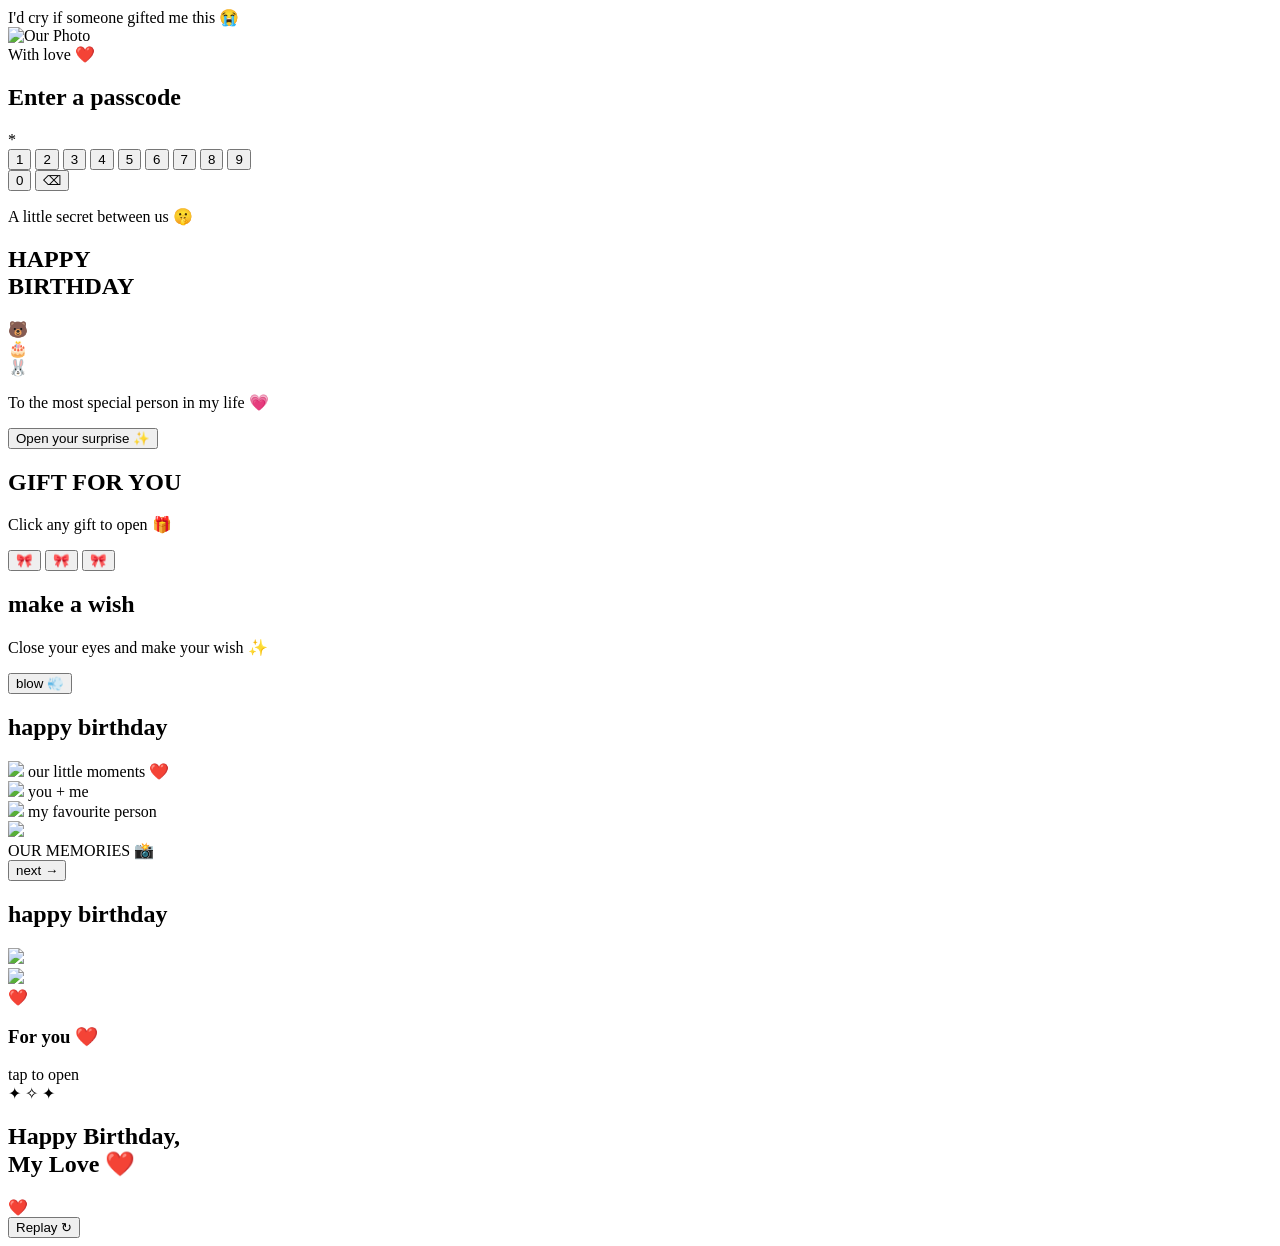
==== index.html @ 3d142dec "Add birthday-themed HTML structure This commit adds a complete HTML structure for a birthday-themed " ====
<!DOCTYPE html>
<html lang="en">
<head>
  <meta charset="UTF-8">
  <meta name="viewport" content="width=device-width, initial-scale=1.0">

  <title>For You ❤️</title>

  <link rel="preconnect" href="https://fonts.googleapis.com">
  <link rel="preconnect" href="https://fonts.gstatic.com" crossorigin>

  <link href="https://fonts.googleapis.com/css2?family=Baloo+2:wght@500;600;700&family=Poppins:wght@400;500;600;700&display=swap" rel="stylesheet">

  <link rel="stylesheet" href="style.css">
</head>

<body>

<!-- Floating particles -->
<div id="particles"></div>


<!-- =====================================================
     PAGE 1 — PASSWORD
===================================================== -->

<section class="page active" id="page-password">

  <div class="top-title">
    I'd cry if someone gifted me this 😭
  </div>

  <div class="password-container">

    <div class="polaroid opening-photo">
      <img src="assets/photo1.jpg" alt="Our Photo">

      <div class="polaroid-text">
        With love ❤️
      </div>
    </div>


    <div class="password-box">

      <h2>Enter a passcode</h2>

      <div class="pin-container">

        <div class="pin" id="pin1">*</div>
        <div class="pin" id="pin2"></div>
        <div class="pin" id="pin3"></div>
        <div class="pin" id="pin4"></div>

      </div>


      <div class="keypad">

        <button onclick="pressKey('1')">1</button>
        <button onclick="pressKey('2')">2</button>
        <button onclick="pressKey('3')">3</button>

        <button onclick="pressKey('4')">4</button>
        <button onclick="pressKey('5')">5</button>
        <button onclick="pressKey('6')">6</button>

        <button onclick="pressKey('7')">7</button>
        <button onclick="pressKey('8')">8</button>
        <button onclick="pressKey('9')">9</button>

        <div></div>

        <button onclick="pressKey('0')">0</button>

        <button onclick="deleteKey()">⌫</button>

      </div>

      <p class="hint">
        A little secret between us 🤫
      </p>

      <p id="wrong-pin"></p>

    </div>

  </div>

</section>



<!-- =====================================================
     PAGE 2 — HAPPY BIRTHDAY
===================================================== -->

<section class="page teal-page" id="page-birthday">

  <div class="birthday-container">

    <h1 class="birthday-heading">
      <span>HAPPY</span>
      <br>
      <b>BIRTHDAY</b>
    </h1>


    <div class="birthday-characters">

      <div class="character">🐻</div>

      <div class="birthday-cake">
        🎂
      </div>

      <div class="character">
        🐰
      </div>

    </div>


    <p>
      To the most special person in my life 💗
    </p>


    <button class="main-button" onclick="goTo('page-gifts')">
      Open your surprise ✨
    </button>

  </div>

</section>



<!-- =====================================================
     PAGE 3 — GIFTS
===================================================== -->

<section class="page teal-page" id="page-gifts">

  <div class="gift-container">

    <h1 class="cream-title">
      GIFT FOR YOU
    </h1>

    <p>
      Click any gift to open 🎁
    </p>


    <div class="gift-row">


      <!-- Gift 1 -->

      <button class="gift" onclick="openGift(1)">

        <div class="gift-body"></div>

        <div class="gift-lid"></div>

        <div class="gift-ribbon-v"></div>

        <div class="gift-ribbon-h"></div>

        <div class="bow">
          🎀
        </div>

      </button>


      <!-- Gift 2 -->

      <button class="gift" onclick="openGift(2)">

        <div class="gift-body"></div>

        <div class="gift-lid"></div>

        <div class="gift-ribbon-v"></div>

        <div class="gift-ribbon-h"></div>

        <div class="bow">
          🎀
        </div>

      </button>


      <!-- Gift 3 -->

      <button class="gift" onclick="openGift(3)">

        <div class="gift-body"></div>

        <div class="gift-lid"></div>

        <div class="gift-ribbon-v"></div>

        <div class="gift-ribbon-h"></div>

        <div class="bow">
          🎀
        </div>

      </button>

    </div>


    <div id="gift-message"></div>

  </div>

</section>



<!-- =====================================================
     PAGE 4 — CAKE
===================================================== -->

<section class="page teal-page" id="page-cake">

  <div class="cake-container">

    <h1 class="cream-title">
      make a wish
    </h1>

    <p>
      Close your eyes and make your wish ✨
    </p>


    <div class="cake">


      <div class="candles">

        <span class="candle">
          <i></i>
        </span>

        <span class="candle">
          <i></i>
        </span>

        <span class="candle">
          <i></i>
        </span>

        <span class="candle">
          <i></i>
        </span>

        <span class="candle">
          <i></i>
        </span>

        <span class="candle">
          <i></i>
        </span>

        <span class="candle">
          <i></i>
        </span>

      </div>


      <div class="cake-top"></div>

      <div class="icing"></div>

      <div class="cake-bottom"></div>

      <div class="icing icing-bottom"></div>

    </div>


    <button
      class="main-button"
      id="blow-button"
      onclick="blowCandles()">

      blow 💨

    </button>

  </div>

</section>



<!-- =====================================================
     PAGE 5 — MEMORIES
===================================================== -->

<section class="page teal-page" id="page-memories">

  <div class="memories-container">

    <h1 class="cream-title small">
      happy birthday
    </h1>


    <div class="memories-layout">


      <div class="photo-stack">


        <div class="polaroid photo-one">

          <img src="assets/photo2.jpg">

          <span>
            our little moments ❤️
          </span>

        </div>


        <div class="polaroid photo-two">

          <img src="assets/photo3.jpg">

          <span>
            you + me
          </span>

        </div>


        <div class="polaroid photo-three">

          <img src="assets/photo4.jpg">

          <span>
            my favourite person
          </span>

        </div>

      </div>


      <div class="retro-photo">

        <img src="assets/photo5.jpg">

        <div>
          OUR MEMORIES 📸
        </div>

      </div>

    </div>


    <button
      class="next-button"
      onclick="goTo('page-letter')">

      next →

    </button>

  </div>

</section>



<!-- =====================================================
     PAGE 6 — LETTER
===================================================== -->

<section class="page teal-page" id="page-letter">

  <div class="letter-container">

    <h1 class="cream-title small">
      happy birthday
    </h1>


    <div class="letter-layout">


      <div class="letter-photos">

        <div class="polaroid letter-photo-one">

          <img src="assets/photo6.jpg">

        </div>


        <div class="polaroid letter-photo-two">

          <img src="assets/photo7.jpg">

        </div>

      </div>



      <!-- Envelope -->

      <div
        class="envelope"
        onclick="openLetter()">


        <div class="envelope-flap"></div>


        <div class="heart-seal">
          ❤️
        </div>


        <div class="letter-paper">

          <h3>
            For you ❤️
          </h3>

          <p id="letter-text"></p>

        </div>


        <span class="envelope-hint">
          tap to open
        </span>

      </div>

    </div>

  </div>

</section>



<!-- =====================================================
     PAGE 7 — FINAL
===================================================== -->

<section class="page final-page" id="page-final">

  <div class="final-container">

    <div class="sparkles">
      ✦ ✧ ✦
    </div>


    <h1>
      Happy Birthday,
      <br>
      My Love ❤️
    </h1>


    <p id="final-message"></p>


    <div class="big-heart">
      ❤️
    </div>


    <button
      class="main-button"
      onclick="restart()">

      Replay ↻

    </button>

  </div>

</section>



<!-- =====================================================
     MUSIC
===================================================== -->

<audio id="music" loop>

  <source
    src="assets/music.mp3"
    type="audio/mpeg">

</audio>



<script src="script.js"></script>

</body>
</html>
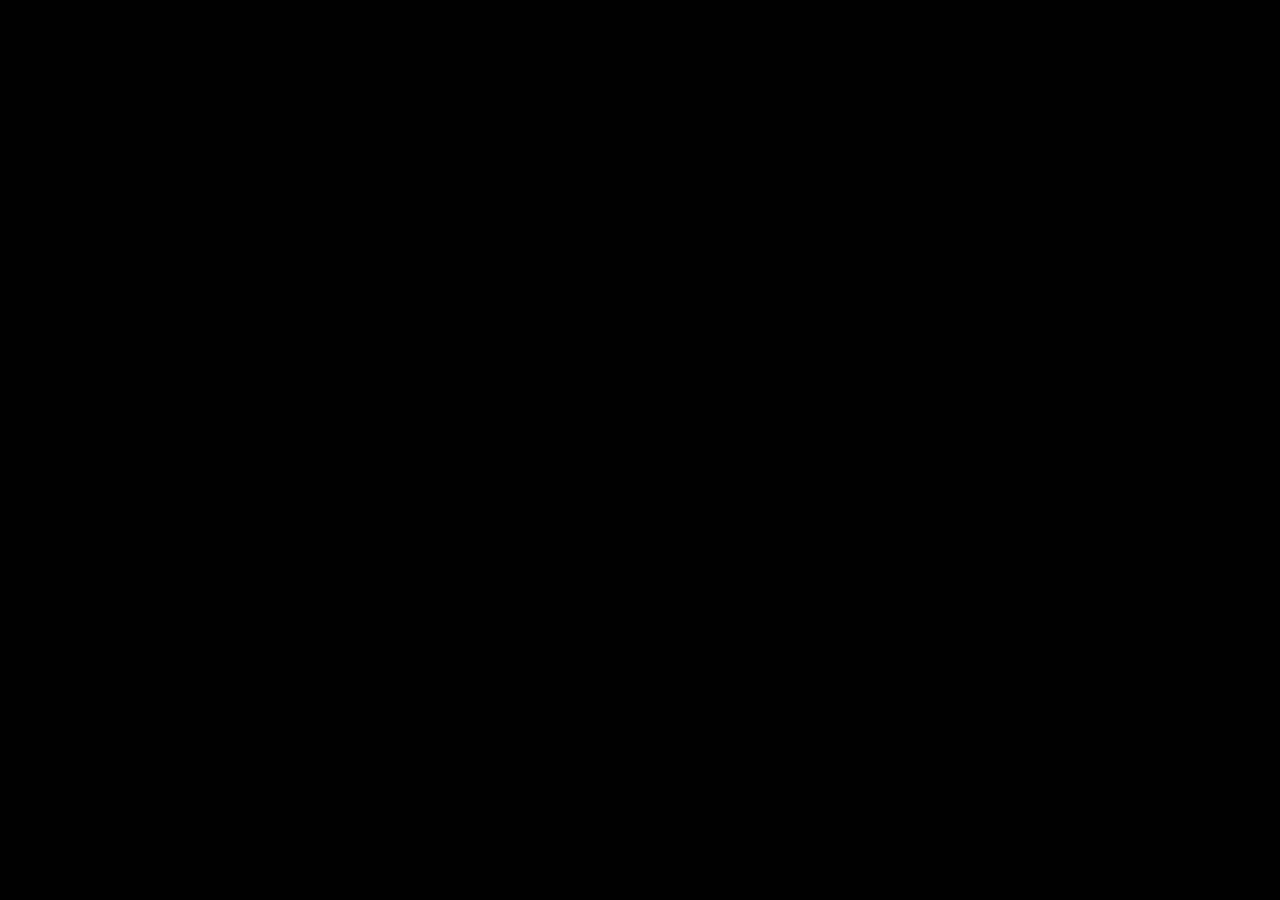
==== commit 5355d04a: "Revise index.html for birthday surprise theme Updated the HTML structure and content for the birthda" ====
--- a/index.html
+++ b/index.html
@@ -1,518 +1,53 @@
 <!DOCTYPE html>
 <html lang="en">
 <head>
-  <meta charset="UTF-8">
-  <meta name="viewport" content="width=device-width, initial-scale=1.0">
-
-  <title>For You ❤️</title>
-
-  <link rel="preconnect" href="https://fonts.googleapis.com">
-  <link rel="preconnect" href="https://fonts.gstatic.com" crossorigin>
-
-  <link href="https://fonts.googleapis.com/css2?family=Baloo+2:wght@500;600;700&family=Poppins:wght@400;500;600;700&display=swap" rel="stylesheet">
-
-  <link rel="stylesheet" href="style.css">
+    <meta charset="UTF-8">
+    <meta name="viewport" content="width=device-width, initial-scale=1.0">
+    <title>A Birthday Surprise ❤️</title>
+    <link rel="stylesheet" href="style.css">
 </head>
 
-<body>
+<body class="index-page">
 
-<!-- Floating particles -->
-<div id="particles"></div>
+<div class="page">
 
-
-<!-- =====================================================
-     PAGE 1 — PASSWORD
-===================================================== -->
-
-<section class="page active" id="page-password">
-
-  <div class="top-title">
-    I'd cry if someone gifted me this 😭
-  </div>
-
-  <div class="password-container">
-
-    <div class="polaroid opening-photo">
-      <img src="assets/photo1.jpg" alt="Our Photo">
-
-      <div class="polaroid-text">
-        With love ❤️
-      </div>
+    <div class="photo-frame">
+        <img src="images/photo1.jpg" alt="Our Photo"
+             onerror="this.style.display='none';">
+        <div class="photo-placeholder">
+            Our Photo ❤️
+        </div>
+        <div class="with-love">With love ❤️</div>
     </div>
 
+    <h1>Enter a passcode</h1>
 
-    <div class="password-box">
+    <div class="password-boxes">
+        <span id="box1"></span>
+        <span id="box2"></span>
+        <span id="box3"></span>
+        <span id="box4"></span>
+    </div>
 
-      <h2>Enter a passcode</h2>
+    <div class="keypad">
 
-      <div class="pin-container">
+        <button onclick="enterNumber('1')">1</button>
+        <button onclick="enterNumber('2')">2</button>
+        <button onclick="enterNumber('3')">3</button>
 
-        <div class="pin" id="pin1">*</div>
-        <div class="pin" id="pin2"></div>
-        <div class="pin" id="pin3"></div>
-        <div class="pin" id="pin4"></div>
+        <button onclick="enterNumber('4')">4</button>
+        <button onclick="enterNumber('5')">5</button>
+        <button onclick="enterNumber('6')">6</button>
 
-      </div>
+        <button onclick="enterNumber('7')">7</button>
+        <button onclick="enterNumber('8')">8</button>
+        <button onclick="enterNumber('9')">9</button>
 
-
-      <div class="keypad">
-
-        <button onclick="pressKey('1')">1</button>
-        <button onclick="pressKey('2')">2</button>
-        <button onclick="pressKey('3')">3</button>
-
-        <button onclick="pressKey('4')">4</button>
-        <button onclick="pressKey('5')">5</button>
-        <button onclick="pressKey('6')">6</button>
-
-        <button onclick="pressKey('7')">7</button>
-        <button onclick="pressKey('8')">8</button>
-        <button onclick="pressKey('9')">9</button>
-
-        <div></div>
-
-        <button onclick="pressKey('0')">0</button>
-
-        <button onclick="deleteKey()">⌫</button>
-
-      </div>
-
-      <p class="hint">
-        A little secret between us 🤫
-      </p>
-
-      <p id="wrong-pin"></p>
+        <button class="zero" onclick="enterNumber('0')">0</button>
 
     </div>
 
-  </div>
-
-</section>
-
-
-
-<!-- =====================================================
-     PAGE 2 — HAPPY BIRTHDAY
-===================================================== -->
-
-<section class="page teal-page" id="page-birthday">
-
-  <div class="birthday-container">
-
-    <h1 class="birthday-heading">
-      <span>HAPPY</span>
-      <br>
-      <b>BIRTHDAY</b>
-    </h1>
-
-
-    <div class="birthday-characters">
-
-      <div class="character">🐻</div>
-
-      <div class="birthday-cake">
-        🎂
-      </div>
-
-      <div class="character">
-        🐰
-      </div>
-
-    </div>
-
-
-    <p>
-      To the most special person in my life 💗
-    </p>
-
-
-    <button class="main-button" onclick="goTo('page-gifts')">
-      Open your surprise ✨
-    </button>
-
-  </div>
-
-</section>
-
-
-
-<!-- =====================================================
-     PAGE 3 — GIFTS
-===================================================== -->
-
-<section class="page teal-page" id="page-gifts">
-
-  <div class="gift-container">
-
-    <h1 class="cream-title">
-      GIFT FOR YOU
-    </h1>
-
-    <p>
-      Click any gift to open 🎁
-    </p>
-
-
-    <div class="gift-row">
-
-
-      <!-- Gift 1 -->
-
-      <button class="gift" onclick="openGift(1)">
-
-        <div class="gift-body"></div>
-
-        <div class="gift-lid"></div>
-
-        <div class="gift-ribbon-v"></div>
-
-        <div class="gift-ribbon-h"></div>
-
-        <div class="bow">
-          🎀
-        </div>
-
-      </button>
-
-
-      <!-- Gift 2 -->
-
-      <button class="gift" onclick="openGift(2)">
-
-        <div class="gift-body"></div>
-
-        <div class="gift-lid"></div>
-
-        <div class="gift-ribbon-v"></div>
-
-        <div class="gift-ribbon-h"></div>
-
-        <div class="bow">
-          🎀
-        </div>
-
-      </button>
-
-
-      <!-- Gift 3 -->
-
-      <button class="gift" onclick="openGift(3)">
-
-        <div class="gift-body"></div>
-
-        <div class="gift-lid"></div>
-
-        <div class="gift-ribbon-v"></div>
-
-        <div class="gift-ribbon-h"></div>
-
-        <div class="bow">
-          🎀
-        </div>
-
-      </button>
-
-    </div>
-
-
-    <div id="gift-message"></div>
-
-  </div>
-
-</section>
-
-
-
-<!-- =====================================================
-     PAGE 4 — CAKE
-===================================================== -->
-
-<section class="page teal-page" id="page-cake">
-
-  <div class="cake-container">
-
-    <h1 class="cream-title">
-      make a wish
-    </h1>
-
-    <p>
-      Close your eyes and make your wish ✨
-    </p>
-
-
-    <div class="cake">
-
-
-      <div class="candles">
-
-        <span class="candle">
-          <i></i>
-        </span>
-
-        <span class="candle">
-          <i></i>
-        </span>
-
-        <span class="candle">
-          <i></i>
-        </span>
-
-        <span class="candle">
-          <i></i>
-        </span>
-
-        <span class="candle">
-          <i></i>
-        </span>
-
-        <span class="candle">
-          <i></i>
-        </span>
-
-        <span class="candle">
-          <i></i>
-        </span>
-
-      </div>
-
-
-      <div class="cake-top"></div>
-
-      <div class="icing"></div>
-
-      <div class="cake-bottom"></div>
-
-      <div class="icing icing-bottom"></div>
-
-    </div>
-
-
-    <button
-      class="main-button"
-      id="blow-button"
-      onclick="blowCandles()">
-
-      blow 💨
-
-    </button>
-
-  </div>
-
-</section>
-
-
-
-<!-- =====================================================
-     PAGE 5 — MEMORIES
-===================================================== -->
-
-<section class="page teal-page" id="page-memories">
-
-  <div class="memories-container">
-
-    <h1 class="cream-title small">
-      happy birthday
-    </h1>
-
-
-    <div class="memories-layout">
-
-
-      <div class="photo-stack">
-
-
-        <div class="polaroid photo-one">
-
-          <img src="assets/photo2.jpg">
-
-          <span>
-            our little moments ❤️
-          </span>
-
-        </div>
-
-
-        <div class="polaroid photo-two">
-
-          <img src="assets/photo3.jpg">
-
-          <span>
-            you + me
-          </span>
-
-        </div>
-
-
-        <div class="polaroid photo-three">
-
-          <img src="assets/photo4.jpg">
-
-          <span>
-            my favourite person
-          </span>
-
-        </div>
-
-      </div>
-
-
-      <div class="retro-photo">
-
-        <img src="assets/photo5.jpg">
-
-        <div>
-          OUR MEMORIES 📸
-        </div>
-
-      </div>
-
-    </div>
-
-
-    <button
-      class="next-button"
-      onclick="goTo('page-letter')">
-
-      next →
-
-    </button>
-
-  </div>
-
-</section>
-
-
-
-<!-- =====================================================
-     PAGE 6 — LETTER
-===================================================== -->
-
-<section class="page teal-page" id="page-letter">
-
-  <div class="letter-container">
-
-    <h1 class="cream-title small">
-      happy birthday
-    </h1>
-
-
-    <div class="letter-layout">
-
-
-      <div class="letter-photos">
-
-        <div class="polaroid letter-photo-one">
-
-          <img src="assets/photo6.jpg">
-
-        </div>
-
-
-        <div class="polaroid letter-photo-two">
-
-          <img src="assets/photo7.jpg">
-
-        </div>
-
-      </div>
-
-
-
-      <!-- Envelope -->
-
-      <div
-        class="envelope"
-        onclick="openLetter()">
-
-
-        <div class="envelope-flap"></div>
-
-
-        <div class="heart-seal">
-          ❤️
-        </div>
-
-
-        <div class="letter-paper">
-
-          <h3>
-            For you ❤️
-          </h3>
-
-          <p id="letter-text"></p>
-
-        </div>
-
-
-        <span class="envelope-hint">
-          tap to open
-        </span>
-
-      </div>
-
-    </div>
-
-  </div>
-
-</section>
-
-
-
-<!-- =====================================================
-     PAGE 7 — FINAL
-===================================================== -->
-
-<section class="page final-page" id="page-final">
-
-  <div class="final-container">
-
-    <div class="sparkles">
-      ✦ ✧ ✦
-    </div>
-
-
-    <h1>
-      Happy Birthday,
-      <br>
-      My Love ❤️
-    </h1>
-
-
-    <p id="final-message"></p>
-
-
-    <div class="big-heart">
-      ❤️
-    </div>
-
-
-    <button
-      class="main-button"
-      onclick="restart()">
-
-      Replay ↻
-
-    </button>
-
-  </div>
-
-</section>
-
-
-
-<!-- =====================================================
-     MUSIC
-===================================================== -->
-
-<audio id="music" loop>
-
-  <source
-    src="assets/music.mp3"
-    type="audio/mpeg">
-
-</audio>
-
-
+</div>
 
 <script src="script.js"></script>
 
--- a/style.css
+++ b/style.css
@@ -0,0 +1,1587 @@
+* {
+  box-sizing: border-box;
+  margin: 0;
+  padding: 0;
+}
+
+
+:root {
+
+  --teal: #0fc4b1;
+  --teal-dark: #079f91;
+
+  --pink: #ff6fa9;
+  --pink-dark: #ec4d8d;
+
+  --cream: #fff4a5;
+
+  --white: #ffffff;
+
+}
+
+
+html,
+body {
+
+  width: 100%;
+  height: 100%;
+
+  overflow: hidden;
+
+  font-family: "Poppins", sans-serif;
+
+  background: #000;
+
+}
+
+
+button {
+
+  border: none;
+
+  font-family: inherit;
+
+  cursor: pointer;
+
+}
+
+
+/* =====================================================
+   GENERAL PAGE
+===================================================== */
+
+
+.page {
+
+  position: fixed;
+
+  inset: 0;
+
+  width: 100%;
+  height: 100%;
+
+  display: none;
+
+  overflow-y: auto;
+
+  animation: pageIn .6s ease;
+
+}
+
+
+.page.active {
+
+  display: flex;
+
+}
+
+
+@keyframes pageIn {
+
+  from {
+
+    opacity: 0;
+
+    transform: scale(.97);
+
+  }
+
+  to {
+
+    opacity: 1;
+
+    transform: scale(1);
+
+  }
+
+}
+
+
+/* =====================================================
+   TEAL BACKGROUND
+===================================================== */
+
+
+.teal-page {
+
+  background:
+
+    radial-gradient(
+      circle at 20% 20%,
+      rgba(255,255,255,.12),
+      transparent 25%
+    ),
+
+    radial-gradient(
+      circle at 80% 80%,
+      rgba(255,255,255,.08),
+      transparent 30%
+    ),
+
+    linear-gradient(
+      135deg,
+      #18ccb7,
+      #08b5a6
+    );
+
+  color: white;
+
+}
+
+
+/* =====================================================
+   PASSWORD PAGE
+===================================================== */
+
+
+#page-password {
+
+  background: #050505;
+
+}
+
+
+.top-title {
+
+  position: absolute;
+
+  top: 6vh;
+
+  left: 50%;
+
+  transform: translateX(-50%);
+
+  width: 90%;
+
+  text-align: center;
+
+  color: white;
+
+  font-size: clamp(
+    25px,
+    4vw,
+    48px
+  );
+
+  font-weight: 700;
+
+  line-height: 1.15;
+
+}
+
+
+.password-container {
+
+  width: min(
+    1050px,
+    92%
+  );
+
+  margin: auto;
+
+  display: grid;
+
+  grid-template-columns: 1fr 1fr;
+
+  gap: 70px;
+
+  align-items: center;
+
+  padding-top: 120px;
+
+}
+
+
+.opening-photo {
+
+  max-width: 400px;
+
+  margin: auto;
+
+}
+
+
+.password-box {
+
+  text-align: center;
+
+  color: white;
+
+}
+
+
+.password-box h2 {
+
+  font-family: "Baloo 2", cursive;
+
+  font-size: clamp(
+    28px,
+    4vw,
+    45px
+  );
+
+  margin-bottom: 20px;
+
+}
+
+
+.pin-container {
+
+  display: flex;
+
+  justify-content: center;
+
+  gap: 10px;
+
+  margin-bottom: 20px;
+
+}
+
+
+.pin {
+
+  width: 55px;
+
+  height: 55px;
+
+  border: 3px solid white;
+
+  border-radius: 10px;
+
+  display: grid;
+
+  place-items: center;
+
+  font-size: 25px;
+
+}
+
+
+.keypad {
+
+  width: 330px;
+
+  max-width: 90vw;
+
+  margin: auto;
+
+  display: grid;
+
+  grid-template-columns:
+    repeat(3, 1fr);
+
+  gap: 12px;
+
+}
+
+
+.keypad button {
+
+  aspect-ratio: 1;
+
+  border-radius: 50%;
+
+  background: white;
+
+  color: #555;
+
+  font-size: 25px;
+
+  font-weight: 600;
+
+  transition: .15s;
+
+}
+
+
+.keypad button:active {
+
+  transform: scale(.88);
+
+}
+
+
+.hint {
+
+  margin-top: 20px;
+
+  opacity: .75;
+
+  font-size: 13px;
+
+}
+
+
+#wrong-pin {
+
+  color: #ffd1d1;
+
+  min-height: 20px;
+
+}
+
+
+/* =====================================================
+   POLAROID
+===================================================== */
+
+
+.polaroid {
+
+  background: white;
+
+  padding: 12px 12px 28px;
+
+  box-shadow:
+    0 15px 35px rgba(0,0,0,.25);
+
+  color: #765;
+
+}
+
+
+.polaroid img {
+
+  width: 100%;
+
+  aspect-ratio: 1 / 1;
+
+  object-fit: cover;
+
+  display: block;
+
+}
+
+
+.polaroid-text {
+
+  text-align: right;
+
+  font-family: "Baloo 2", cursive;
+
+  font-size: 22px;
+
+  margin-top: 5px;
+
+}
+
+
+/* =====================================================
+   BIRTHDAY PAGE
+===================================================== */
+
+
+.birthday-container {
+
+  width: 90%;
+
+  margin: auto;
+
+  text-align: center;
+
+}
+
+
+.birthday-heading {
+
+  font-family: "Baloo 2", cursive;
+
+  font-size: clamp(
+    55px,
+    9vw,
+    110px
+  );
+
+  line-height: .75;
+
+  color: white;
+
+  text-shadow:
+    4px 5px 0 var(--pink);
+
+}
+
+
+.birthday-heading b {
+
+  color: var(--pink);
+
+  text-shadow:
+    3px 4px 0 white;
+
+}
+
+
+.birthday-characters {
+
+  display: flex;
+
+  justify-content: center;
+
+  align-items: end;
+
+  gap: 20px;
+
+  margin: 45px 0 25px;
+
+}
+
+
+.character {
+
+  font-size: 90px;
+
+  animation: bounce 2s infinite;
+
+}
+
+
+.character:nth-child(3) {
+
+  animation-delay: .3s;
+
+}
+
+
+.birthday-cake {
+
+  font-size: 105px;
+
+}
+
+
+@keyframes bounce {
+
+  50% {
+
+    transform: translateY(-15px);
+
+  }
+
+}
+
+
+.main-button,
+.next-button {
+
+  background: var(--pink);
+
+  color: white;
+
+  padding: 14px 30px;
+
+  border-radius: 50px;
+
+  font-weight: 700;
+
+  font-size: 16px;
+
+  box-shadow:
+    0 7px 0 rgba(120,30,70,.2);
+
+  transition: .2s;
+
+}
+
+
+.main-button:hover,
+.next-button:hover {
+
+  transform:
+    translateY(-3px)
+    scale(1.02);
+
+}
+
+
+/* =====================================================
+   TITLES
+===================================================== */
+
+
+.cream-title {
+
+  font-family: "Baloo 2", cursive;
+
+  color: var(--cream);
+
+  font-size: clamp(
+    55px,
+    9vw,
+    100px
+  );
+
+  line-height: .85;
+
+}
+
+
+.cream-title.small {
+
+  font-size: clamp(
+    45px,
+    7vw,
+    75px
+  );
+
+}
+
+
+/* =====================================================
+   GIFT PAGE
+===================================================== */
+
+
+.gift-container {
+
+  width: 90%;
+
+  margin: auto;
+
+  text-align: center;
+
+}
+
+
+.gift-row {
+
+  display: flex;
+
+  justify-content: center;
+
+  align-items: end;
+
+  gap: clamp(
+    20px,
+    6vw,
+    80px
+  );
+
+  margin: 55px auto 25px;
+
+}
+
+
+.gift {
+
+  position: relative;
+
+  width: 170px;
+
+  height: 190px;
+
+  background: transparent;
+
+  transition: .25s;
+
+}
+
+
+.gift:hover {
+
+  transform:
+    translateY(-12px)
+    rotate(-2deg);
+
+}
+
+
+.gift-body {
+
+  position: absolute;
+
+  left: 8%;
+  right: 8%;
+
+  bottom: 0;
+
+  height: 125px;
+
+  background:
+    linear-gradient(
+      135deg,
+      #ffb3cf,
+      #f85d9d
+    );
+
+  border-radius:
+    8px 8px 15px 15px;
+
+}
+
+
+.gift-lid {
+
+  position: absolute;
+
+  left: 3%;
+  right: 3%;
+
+  bottom: 112px;
+
+  height: 42px;
+
+  background:
+    linear-gradient(
+      135deg,
+      #ffc5dc,
+      #ff70aa
+    );
+
+  border-radius: 10px;
+
+  z-index: 2;
+
+}
+
+
+.gift-ribbon-v {
+
+  position: absolute;
+
+  z-index: 3;
+
+  width: 30px;
+
+  height: 150px;
+
+  left: 50%;
+
+  transform: translateX(-50%);
+
+  bottom: 0;
+
+  background: #fff0a2;
+
+}
+
+
+.gift-ribbon-h {
+
+  position: absolute;
+
+  z-index: 4;
+
+  width: 166px;
+
+  height: 24px;
+
+  left: 2px;
+
+  bottom: 100px;
+
+  background: #fff0a2;
+
+}
+
+
+.bow {
+
+  position: absolute;
+
+  z-index: 5;
+
+  top: 0;
+
+  left: 50%;
+
+  transform: translateX(-50%);
+
+  font-size: 62px;
+
+}
+
+
+#gift-message {
+
+  min-height: 40px;
+
+  font-weight: 600;
+
+}
+
+
+/* =====================================================
+   CAKE
+===================================================== */
+
+
+.cake-container {
+
+  width: 90%;
+
+  margin: auto;
+
+  text-align: center;
+
+}
+
+
+.cake {
+
+  position: relative;
+
+  width: min(
+    500px,
+    85vw
+  );
+
+  height: 310px;
+
+  margin: 40px auto;
+
+}
+
+
+.cake-top,
+.cake-bottom {
+
+  position: absolute;
+
+  background:
+    linear-gradient(
+      #31dce7,
+      #11b6c5
+    );
+
+  border-radius:
+    25px 25px 35px 35px;
+
+}
+
+
+.cake-top {
+
+  width: 86%;
+
+  height: 120px;
+
+  left: 7%;
+
+  top: 75px;
+
+}
+
+
+.cake-bottom {
+
+  width: 94%;
+
+  height: 125px;
+
+  left: 3%;
+
+  bottom: 0;
+
+}
+
+
+.icing {
+
+  position: absolute;
+
+  z-index: 2;
+
+  width: 90%;
+
+  height: 60px;
+
+  left: 5%;
+
+  top: 60px;
+
+  background: white;
+
+  border-radius:
+    20px 20px 45px 45px;
+
+}
+
+
+.icing-bottom {
+
+  width: 96%;
+
+  left: 2%;
+
+  top: 180px;
+
+}
+
+
+.candles {
+
+  position: absolute;
+
+  z-index: 5;
+
+  top: 0;
+
+  left: 15%;
+
+  width: 70%;
+
+  display: flex;
+
+  justify-content: space-between;
+
+}
+
+
+.candle {
+
+  width: 18px;
+
+  height: 80px;
+
+  background: #ff8db9;
+
+  border-radius: 7px;
+
+  position: relative;
+
+}
+
+
+.candle i {
+
+  position: absolute;
+
+  width: 15px;
+
+  height: 25px;
+
+  top: -28px;
+
+  left: 2px;
+
+  background: #ffd84d;
+
+  border-radius: 50%;
+
+  box-shadow:
+    0 0 20px #ffd84d;
+
+  animation:
+    flame .4s infinite alternate;
+
+}
+
+
+.candle.out i {
+
+  display: none;
+
+}
+
+
+@keyframes flame {
+
+  to {
+
+    transform:
+      scale(.8)
+      rotate(5deg);
+
+  }
+
+}
+
+
+/* =====================================================
+   MEMORIES
+===================================================== */
+
+
+.memories-container,
+.letter-container {
+
+  width: min(
+    1100px,
+    92%
+  );
+
+  margin: auto;
+
+  text-align: center;
+
+}
+
+
+.memories-layout {
+
+  display: grid;
+
+  grid-template-columns:
+    1.4fr .8fr;
+
+  gap: 50px;
+
+  align-items: center;
+
+}
+
+
+.photo-stack {
+
+  position: relative;
+
+  min-height: 430px;
+
+}
+
+
+.photo-stack .polaroid {
+
+  position: absolute;
+
+  width: 280px;
+
+}
+
+
+.photo-one {
+
+  left: 0;
+
+  top: 40px;
+
+  transform: rotate(-7deg);
+
+}
+
+
+.photo-two {
+
+  left: 27%;
+
+  top: 100px;
+
+  transform: rotate(6deg);
+
+}
+
+
+.photo-three {
+
+  left: 54%;
+
+  top: 20px;
+
+  transform: rotate(-2deg);
+
+}
+
+
+.polaroid span {
+
+  display: block;
+
+  text-align: center;
+
+  font-family:
+    "Baloo 2",
+    cursive;
+
+  font-size: 18px;
+
+}
+
+
+.retro-photo {
+
+  background: white;
+
+  padding: 15px;
+
+  color: #333;
+
+  transform: rotate(3deg);
+
+  box-shadow:
+    0 15px 35px rgba(0,0,0,.2);
+
+}
+
+
+.retro-photo img {
+
+  width: 100%;
+
+  aspect-ratio: 4/5;
+
+  object-fit: cover;
+
+}
+
+
+.retro-photo div {
+
+  padding-top: 10px;
+
+  font-family:
+    "Baloo 2",
+    cursive;
+
+  font-weight: 700;
+
+}
+
+
+/* =====================================================
+   LETTER
+===================================================== */
+
+
+.letter-layout {
+
+  display: grid;
+
+  grid-template-columns: 1fr 1fr;
+
+  gap: 50px;
+
+  align-items: center;
+
+}
+
+
+.letter-photos {
+
+  position: relative;
+
+  height: 400px;
+
+}
+
+
+.letter-photos .polaroid {
+
+  position: absolute;
+
+  width: 240px;
+
+}
+
+
+.letter-photo-one {
+
+  left: 5%;
+
+  top: 30px;
+
+  transform: rotate(-7deg);
+
+}
+
+
+.letter-photo-two {
+
+  left: 40%;
+
+  top: 110px;
+
+  transform: rotate(7deg);
+
+}
+
+
+/* =====================================================
+   ENVELOPE
+===================================================== */
+
+
+.envelope {
+
+  position: relative;
+
+  width: min(
+    450px,
+    90vw
+  );
+
+  height: 300px;
+
+  background: #ff9fc5;
+
+  border-radius: 10px;
+
+  margin: auto;
+
+  cursor: pointer;
+
+  box-shadow:
+    0 18px 35px rgba(0,0,0,.2);
+
+}
+
+
+.envelope-flap {
+
+  position: absolute;
+
+  z-index: 5;
+
+  left: 0;
+
+  top: 0;
+
+  width: 0;
+
+  height: 0;
+
+  border-left:
+    225px solid transparent;
+
+  border-right:
+    225px solid transparent;
+
+  border-top:
+    150px solid #ffc1d9;
+
+  transform-origin: top;
+
+  transition: .8s;
+
+}
+
+
+.envelope.open
+.envelope-flap {
+
+  transform:
+    rotateX(180deg);
+
+}
+
+
+.heart-seal {
+
+  position: absolute;
+
+  z-index: 7;
+
+  top: 125px;
+
+  left: 50%;
+
+  transform:
+    translateX(-50%);
+
+  font-size: 35px;
+
+}
+
+
+.envelope.open
+.heart-seal {
+
+  opacity: 0;
+
+}
+
+
+.letter-paper {
+
+  position: absolute;
+
+  z-index: 2;
+
+  left: 8%;
+
+  right: 8%;
+
+  bottom: 15px;
+
+  height: 230px;
+
+  padding: 25px;
+
+  background: #fffdf0;
+
+  color: #4c3c35;
+
+  text-align: left;
+
+  transform:
+    translateY(160px);
+
+  transition: 1s;
+
+}
+
+
+.envelope.open
+.letter-paper {
+
+  transform:
+    translateY(-85px);
+
+}
+
+
+.letter-paper h3 {
+
+  font-family:
+    "Baloo 2",
+    cursive;
+
+  font-size: 27px;
+
+}
+
+
+.letter-paper p {
+
+  font-size: 14px;
+
+  line-height: 1.6;
+
+}
+
+
+.envelope-hint {
+
+  position: absolute;
+
+  bottom: -35px;
+
+  left: 50%;
+
+  transform:
+    translateX(-50%);
+
+}
+
+
+/* =====================================================
+   FINAL PAGE
+===================================================== */
+
+
+.final-page {
+
+  background:
+    radial-gradient(
+      circle at center,
+      #ff86b8,
+      #ed3f83 60%,
+      #bd2764
+    );
+
+  align-items: center;
+
+  justify-content: center;
+
+  color: white;
+
+  text-align: center;
+
+}
+
+
+.final-container {
+
+  width: 90%;
+
+  max-width: 850px;
+
+}
+
+
+.final-container h1 {
+
+  font-family:
+    "Baloo 2",
+    cursive;
+
+  font-size:
+    clamp(
+      45px,
+      8vw,
+      90px
+    );
+
+  line-height: .95;
+
+  margin: 20px 0;
+
+}
+
+
+.final-container p {
+
+  line-height: 1.8;
+
+  max-width: 650px;
+
+  margin: 0 auto 20px;
+
+}
+
+
+.big-heart {
+
+  font-size: 110px;
+
+  animation:
+    heartbeat 1s infinite;
+
+}
+
+
+@keyframes heartbeat {
+
+  50% {
+
+    transform: scale(1.15);
+
+  }
+
+}
+
+
+/* =====================================================
+   PARTICLES
+===================================================== */
+
+
+#particles {
+
+  position: fixed;
+
+  inset: 0;
+
+  pointer-events: none;
+
+  z-index: 100;
+
+}
+
+
+.particle {
+
+  position: absolute;
+
+  font-size: 22px;
+
+  animation:
+    fall linear forwards;
+
+}
+
+
+@keyframes fall {
+
+  from {
+
+    transform:
+      translateY(-30px)
+      rotate(0deg);
+
+    opacity: 1;
+
+  }
+
+  to {
+
+    transform:
+      translateY(105vh)
+      rotate(360deg);
+
+    opacity: 0;
+
+  }
+
+}
+
+
+/* =====================================================
+   MOBILE
+===================================================== */
+
+
+@media(max-width:760px) {
+
+
+  .password-container {
+
+    grid-template-columns: 1fr;
+
+    gap: 15px;
+
+    padding-top: 130px;
+
+  }
+
+
+  .opening-photo {
+
+    width: 230px;
+
+  }
+
+
+  .password-box h2 {
+
+    font-size: 27px;
+
+  }
+
+
+  .pin {
+
+    width: 45px;
+
+    height: 45px;
+
+  }
+
+
+  .keypad {
+
+    width: 250px;
+
+    gap: 8px;
+
+  }
+
+
+  .keypad button {
+
+    font-size: 21px;
+
+  }
+
+
+  .top-title {
+
+    top: 3vh;
+
+    font-size: 25px;
+
+  }
+
+
+  .birthday-characters {
+
+    gap: 8px;
+
+  }
+
+
+  .character {
+
+    font-size: 60px;
+
+  }
+
+
+  .birthday-cake {
+
+    font-size: 75px;
+
+  }
+
+
+  .gift-row {
+
+    gap: 8px;
+
+  }
+
+
+  .gift {
+
+    width: 105px;
+
+    height: 135px;
+
+  }
+
+
+  .gift-body {
+
+    height: 90px;
+
+  }
+
+
+  .gift-lid {
+
+    bottom: 78px;
+
+    height: 30px;
+
+  }
+
+
+  .gift-ribbon-v {
+
+    width: 20px;
+
+    height: 105px;
+
+  }
+
+
+  .gift-ribbon-h {
+
+    width: 104px;
+
+    bottom: 69px;
+
+    height: 17px;
+
+  }
+
+
+  .bow {
+
+    font-size: 40px;
+
+  }
+
+
+  .memories-layout,
+  .letter-layout {
+
+    grid-template-columns: 1fr;
+
+  }
+
+
+  .photo-stack {
+
+    transform: scale(.8);
+
+    margin-bottom: -50px;
+
+  }
+
+
+  .retro-photo {
+
+    width: 230px;
+
+    margin: auto;
+
+  }
+
+
+  .letter-photos {
+
+    transform: scale(.75);
+
+    margin-bottom: -70px;
+
+  }
+
+
+  .envelope {
+
+    transform: scale(.8);
+
+  }
+
+}
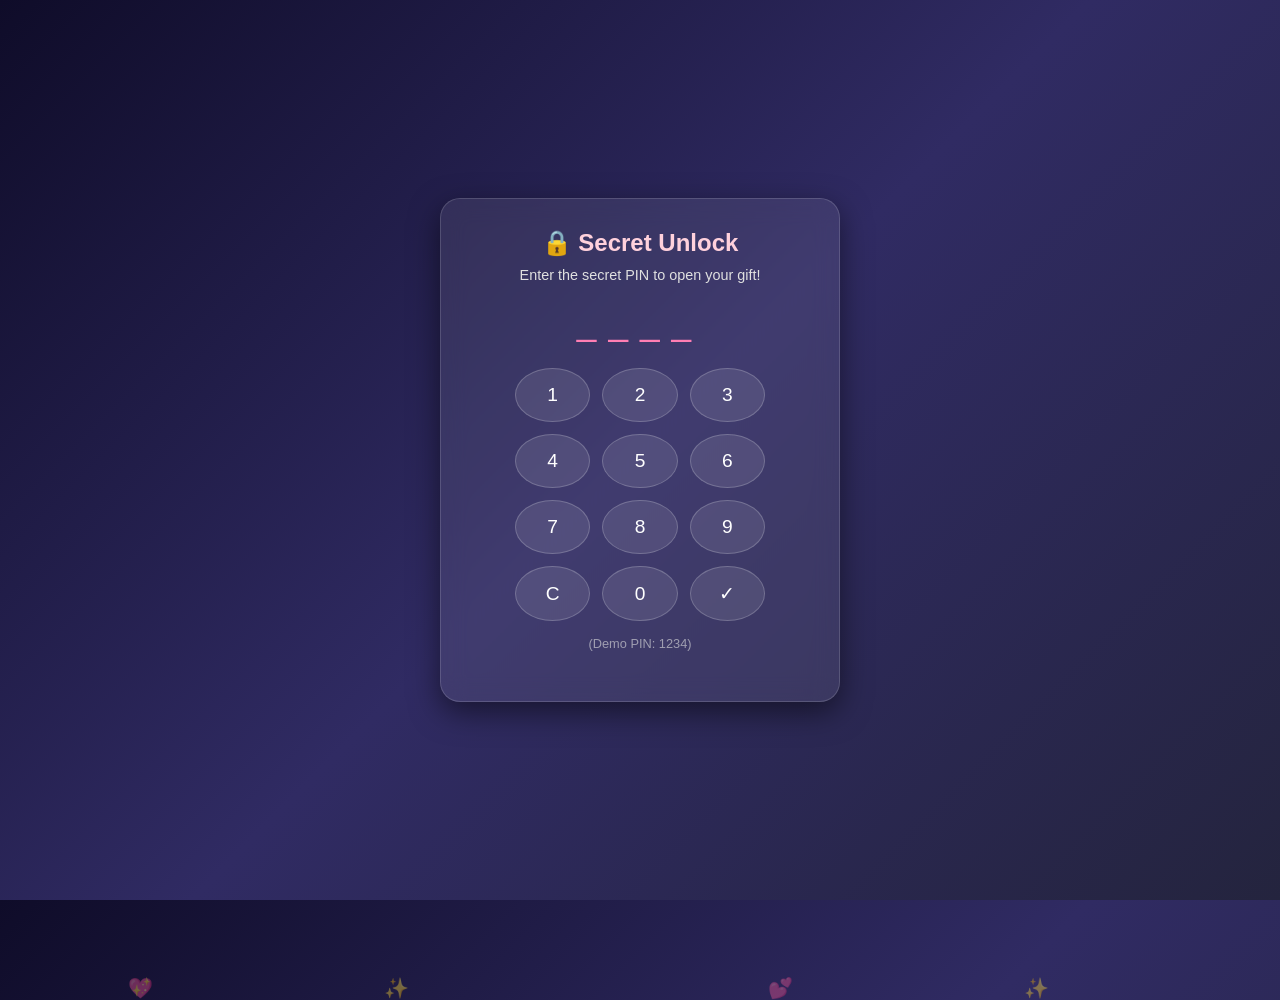
==== commit 0cb0817b: "Create index.html" ====
--- a/index.html
+++ b/index.html
@@ -1,55 +1,86 @@
 <!DOCTYPE html>
 <html lang="en">
 <head>
-    <meta charset="UTF-8">
-    <meta name="viewport" content="width=device-width, initial-scale=1.0">
-    <title>A Birthday Surprise ❤️</title>
-    <link rel="stylesheet" href="style.css">
+  <meta charset="UTF-8">
+  <meta name="viewport" content="width=device-width, initial-scale=1.0">
+  <title>A Surprise For You ✨</title>
+  <style>
+    * { box-sizing: border-box; margin: 0; padding: 0; font-family: 'Segoe UI', sans-serif; }
+    body {
+      background: linear-gradient(135deg, #0f0c29, #302b63, #24243e);
+      color: #fff; min-height: 100vh; display: flex; justify-content: center; align-items: center; text-align: center; overflow: hidden; position: relative;
+    }
+    /* Floating Hearts Animation */
+    .heart {
+      position: absolute; color: rgba(255, 182, 193, 0.4); font-size: 20px;
+      animation: float 6s linear infinite; bottom: -100px;
+    }
+    @keyframes float {
+      0% { transform: translateY(0) rotate(0deg); opacity: 1; }
+      100% { transform: translateY(-110vh) rotate(360deg); opacity: 0; }
+    }
+    .container {
+      width: 90%; max-width: 400px; padding: 30px 20px; background: rgba(255, 255, 255, 0.08);
+      border-radius: 20px; backdrop-filter: blur(12px); border: 1px solid rgba(255, 255, 255, 0.15);
+      box-shadow: 0 10px 30px rgba(0,0,0,0.5); z-index: 10;
+    }
+    h2 { color: #ffd1dc; margin-bottom: 10px; }
+    p { color: #e0e0e0; margin-bottom: 20px; font-size: 0.9rem; }
+    .pin-display { font-size: 2.2rem; letter-spacing: 12px; margin-bottom: 20px; min-height: 45px; color: #ff7eb3; }
+    .keypad { display: grid; grid-template-columns: repeat(3, 1fr); gap: 12px; max-width: 250px; margin: 0 auto; }
+    .key {
+      background: rgba(255, 255, 255, 0.1); border: 1px solid rgba(255, 255, 255, 0.2);
+      color: white; font-size: 1.2rem; padding: 15px; border-radius: 50%; cursor: pointer; transition: 0.2s;
+    }
+    .key:hover { background: rgba(255, 255, 255, 0.3); transform: scale(1.05); }
+  </style>
 </head>
+<body>
 
-<body class="index-page">
+  <!-- Floating background hearts -->
+  <div class="heart" style="left: 10%; animation-duration: 7s;">💖</div>
+  <div class="heart" style="left: 30%; animation-duration: 5s;">✨</div>
+  <div class="heart" style="left: 60%; animation-duration: 8s;">💕</div>
+  <div class="heart" style="left: 80%; animation-duration: 6s;">✨</div>
 
-<div class="page">
+  <div class="container">
+    <h2>🔒 Secret Unlock</h2>
+    <p>Enter the secret PIN to open your gift!</p>
+    <div class="pin-display" id="pinDisplay">____</div>
+    <div class="keypad">
+      <button class="key" onclick="pressKey('1')">1</button>
+      <button class="key" onclick="pressKey('2')">2</button>
+      <button class="key" onclick="pressKey('3')">3</button>
+      <button class="key" onclick="pressKey('4')">4</button>
+      <button class="key" onclick="pressKey('5')">5</button>
+      <button class="key" onclick="pressKey('6')">6</button>
+      <button class="key" onclick="pressKey('7')">7</button>
+      <button class="key" onclick="pressKey('8')">8</button>
+      <button class="key" onclick="pressKey('9')">9</button>
+      <button class="key" onclick="clearPin()">C</button>
+      <button class="key" onclick="pressKey('0')">0</button>
+      <button class="key" onclick="checkPin()">✓</button>
+    </div>
+    <p style="margin-top: 15px; font-size: 0.8rem; opacity: 0.6;">(Demo PIN: 1234)</p>
+  </div>
 
-    <div class="photo-frame">
-        <img src="images/photo1.jpg" alt="Our Photo"
-             onerror="this.style.display='none';">
-        <div class="photo-placeholder">
-            Our Photo ❤️
-        </div>
-        <div class="with-love">With love ❤️</div>
-    </div>
+  <script>
+    let currentPin = "";
+    const correctPin = "1234";
 
-    <h1>Enter a passcode</h1>
-
-    <div class="password-boxes">
-        <span id="box1"></span>
-        <span id="box2"></span>
-        <span id="box3"></span>
-        <span id="box4"></span>
-    </div>
-
-    <div class="keypad">
-
-        <button onclick="enterNumber('1')">1</button>
-        <button onclick="enterNumber('2')">2</button>
-        <button onclick="enterNumber('3')">3</button>
-
-        <button onclick="enterNumber('4')">4</button>
-        <button onclick="enterNumber('5')">5</button>
-        <button onclick="enterNumber('6')">6</button>
-
-        <button onclick="enterNumber('7')">7</button>
-        <button onclick="enterNumber('8')">8</button>
-        <button onclick="enterNumber('9')">9</button>
-
-        <button class="zero" onclick="enterNumber('0')">0</button>
-
-    </div>
-
-</div>
-
-<script src="script.js"></script>
-
+    function pressKey(num) {
+      if (currentPin.length < 4) { currentPin += num; updateDisplay(); }
+    }
+    function clearPin() { currentPin = ""; updateDisplay(); }
+    function updateDisplay() { document.getElementById('pinDisplay').innerText = currentPin.padEnd(4, '_'); }
+    function checkPin() {
+      if (currentPin === correctPin) {
+        window.location.href = "cake.html";
+      } else {
+        alert("Incorrect PIN! Try 1234");
+        clearPin();
+      }
+    }
+  </script>
 </body>
 </html>
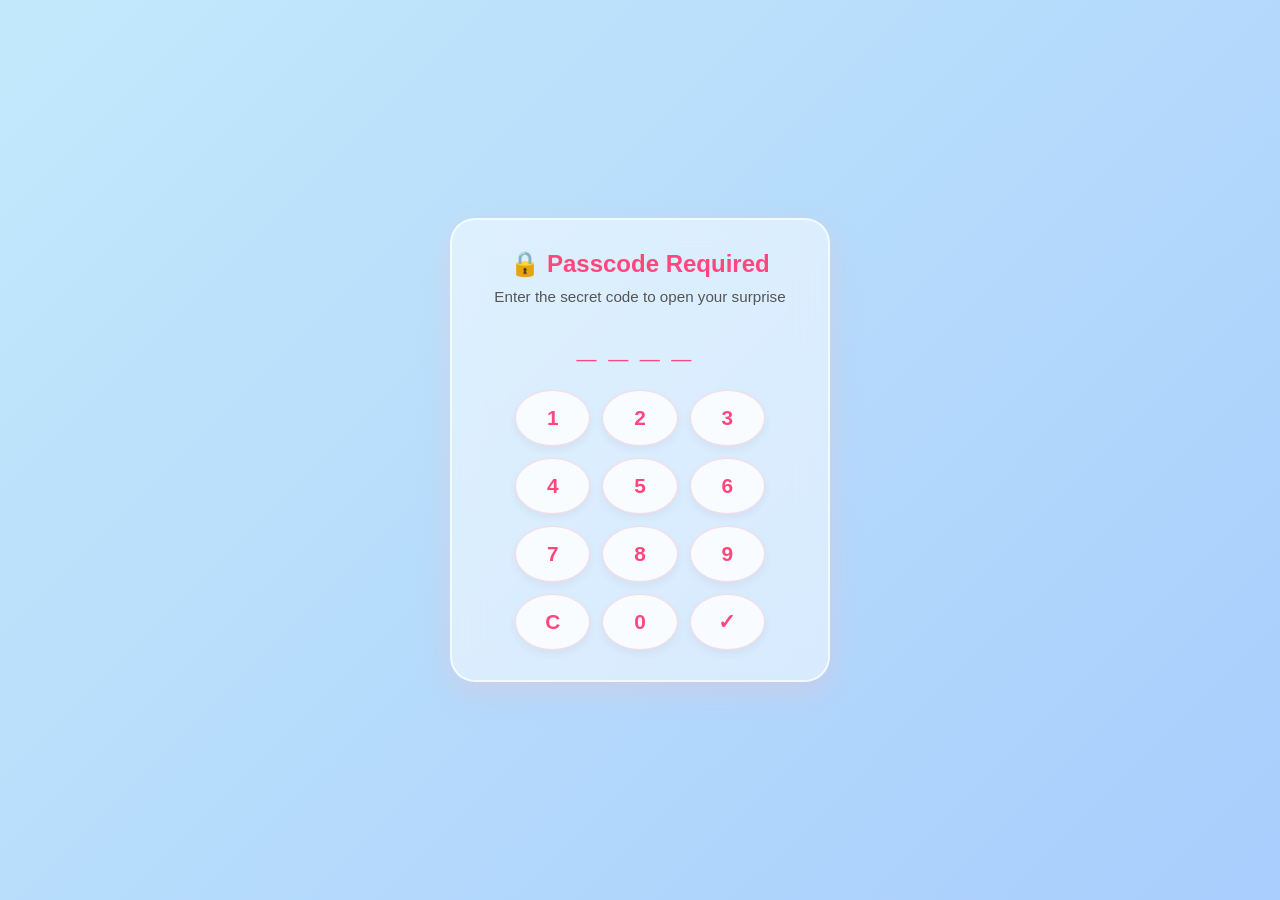
==== commit 2f108f80: "Update index.html" ====
--- a/index.html
+++ b/index.html
@@ -3,49 +3,37 @@
 <head>
   <meta charset="UTF-8">
   <meta name="viewport" content="width=device-width, initial-scale=1.0">
-  <title>A Surprise For You ✨</title>
+  <title>Enter Passcode 🔒</title>
   <style>
     * { box-sizing: border-box; margin: 0; padding: 0; font-family: 'Segoe UI', sans-serif; }
     body {
-      background: linear-gradient(135deg, #0f0c29, #302b63, #24243e);
-      color: #fff; min-height: 100vh; display: flex; justify-content: center; align-items: center; text-align: center; overflow: hidden; position: relative;
+      background: linear-gradient(-45deg, #ff9a9e, #fecfef, #a1c4fd, #c2e9fb);
+      background-size: 400% 400%; animation: gradientBG 15s ease infinite;
+      min-height: 100vh; display: flex; justify-content: center; align-items: center; text-align: center;
     }
-    /* Floating Hearts Animation */
-    .heart {
-      position: absolute; color: rgba(255, 182, 193, 0.4); font-size: 20px;
-      animation: float 6s linear infinite; bottom: -100px;
+    @keyframes gradientBG { 0% { background-position: 0% 50%; } 50% { background-position: 100% 50%; } 100% { background-position: 0% 50%; } }
+    .container {
+      width: 88%; max-width: 380px; padding: 30px 20px; background: rgba(255, 255, 255, 0.5);
+      border-radius: 25px; backdrop-filter: blur(15px); border: 2px solid rgba(255, 255, 255, 0.7);
+      box-shadow: 0 10px 30px rgba(255, 182, 193, 0.3);
     }
-    @keyframes float {
-      0% { transform: translateY(0) rotate(0deg); opacity: 1; }
-      100% { transform: translateY(-110vh) rotate(360deg); opacity: 0; }
-    }
-    .container {
-      width: 90%; max-width: 400px; padding: 30px 20px; background: rgba(255, 255, 255, 0.08);
-      border-radius: 20px; backdrop-filter: blur(12px); border: 1px solid rgba(255, 255, 255, 0.15);
-      box-shadow: 0 10px 30px rgba(0,0,0,0.5); z-index: 10;
-    }
-    h2 { color: #ffd1dc; margin-bottom: 10px; }
-    p { color: #e0e0e0; margin-bottom: 20px; font-size: 0.9rem; }
-    .pin-display { font-size: 2.2rem; letter-spacing: 12px; margin-bottom: 20px; min-height: 45px; color: #ff7eb3; }
+    h2 { color: #ff477e; margin-bottom: 10px; font-size: 1.5rem; }
+    p { color: #555; margin-bottom: 20px; font-size: 0.95rem; }
+    .pin-display { font-size: 2.2rem; letter-spacing: 12px; margin-bottom: 20px; min-height: 45px; color: #ff477e; font-weight: bold; }
     .keypad { display: grid; grid-template-columns: repeat(3, 1fr); gap: 12px; max-width: 250px; margin: 0 auto; }
     .key {
-      background: rgba(255, 255, 255, 0.1); border: 1px solid rgba(255, 255, 255, 0.2);
-      color: white; font-size: 1.2rem; padding: 15px; border-radius: 50%; cursor: pointer; transition: 0.2s;
+      background: rgba(255, 255, 255, 0.8); border: 1px solid rgba(255, 182, 193, 0.5);
+      color: #ff477e; font-size: 1.3rem; padding: 15px; border-radius: 50%; cursor: pointer;
+      font-weight: bold; transition: 0.2s; box-shadow: 0 4px 10px rgba(0,0,0,0.05);
     }
-    .key:hover { background: rgba(255, 255, 255, 0.3); transform: scale(1.05); }
+    .key:hover { background: #ff758c; color: white; transform: scale(1.08); }
   </style>
 </head>
 <body>
 
-  <!-- Floating background hearts -->
-  <div class="heart" style="left: 10%; animation-duration: 7s;">💖</div>
-  <div class="heart" style="left: 30%; animation-duration: 5s;">✨</div>
-  <div class="heart" style="left: 60%; animation-duration: 8s;">💕</div>
-  <div class="heart" style="left: 80%; animation-duration: 6s;">✨</div>
-
   <div class="container">
-    <h2>🔒 Secret Unlock</h2>
-    <p>Enter the secret PIN to open your gift!</p>
+    <h2>🔒 Passcode Required</h2>
+    <p>Enter the secret code to open your surprise</p>
     <div class="pin-display" id="pinDisplay">____</div>
     <div class="keypad">
       <button class="key" onclick="pressKey('1')">1</button>
@@ -61,12 +49,11 @@
       <button class="key" onclick="pressKey('0')">0</button>
       <button class="key" onclick="checkPin()">✓</button>
     </div>
-    <p style="margin-top: 15px; font-size: 0.8rem; opacity: 0.6;">(Demo PIN: 1234)</p>
   </div>
 
   <script>
     let currentPin = "";
-    const correctPin = "1234";
+    const correctPin = "3108";
 
     function pressKey(num) {
       if (currentPin.length < 4) { currentPin += num; updateDisplay(); }
@@ -77,7 +64,7 @@
       if (currentPin === correctPin) {
         window.location.href = "cake.html";
       } else {
-        alert("Incorrect PIN! Try 1234");
+        alert("Incorrect PIN! Try again ❤️");
         clearPin();
       }
     }
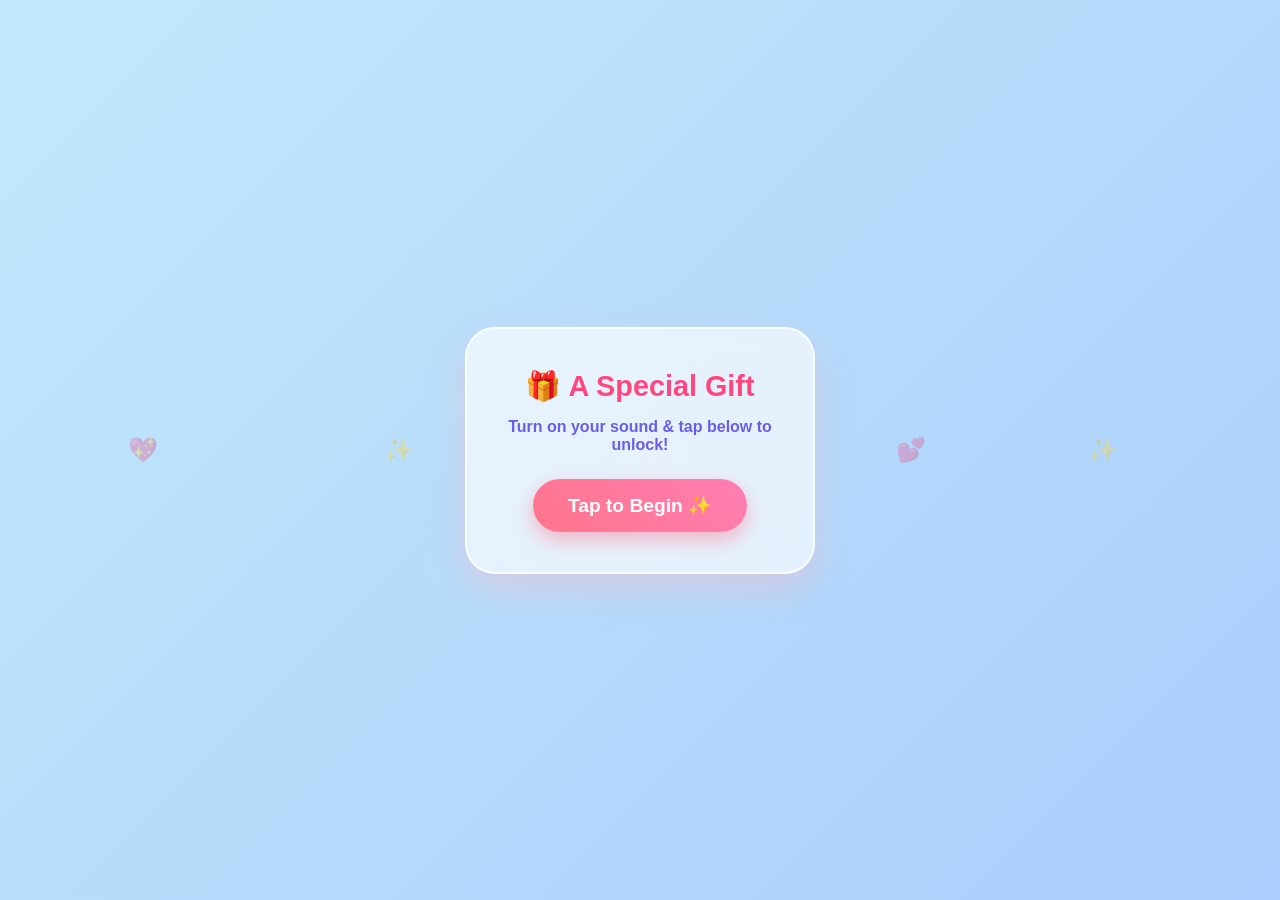
==== commit 3d04d615: "Update index.html" ====
--- a/index.html
+++ b/index.html
@@ -3,70 +3,68 @@
 <head>
   <meta charset="UTF-8">
   <meta name="viewport" content="width=device-width, initial-scale=1.0">
-  <title>Enter Passcode 🔒</title>
+  <title>A Surprise For You ✨</title>
   <style>
-    * { box-sizing: border-box; margin: 0; padding: 0; font-family: 'Segoe UI', sans-serif; }
+    * { box-sizing: border-box; margin: 0; padding: 0; font-family: 'Segoe UI', cursive, sans-serif; }
     body {
       background: linear-gradient(-45deg, #ff9a9e, #fecfef, #a1c4fd, #c2e9fb);
-      background-size: 400% 400%; animation: gradientBG 15s ease infinite;
+      background-size: 400% 400%; animation: gradientBG 12s ease infinite;
       min-height: 100vh; display: flex; justify-content: center; align-items: center; text-align: center;
+      overflow: hidden; position: relative;
     }
     @keyframes gradientBG { 0% { background-position: 0% 50%; } 50% { background-position: 100% 50%; } 100% { background-position: 0% 50%; } }
-    .container {
-      width: 88%; max-width: 380px; padding: 30px 20px; background: rgba(255, 255, 255, 0.5);
-      border-radius: 25px; backdrop-filter: blur(15px); border: 2px solid rgba(255, 255, 255, 0.7);
-      box-shadow: 0 10px 30px rgba(255, 182, 193, 0.3);
+
+    .bg-heart {
+      position: absolute; color: rgba(255, 105, 180, 0.35); font-size: 1.5rem;
+      animation: floatUp 8s linear infinite; pointer-events: none;
     }
-    h2 { color: #ff477e; margin-bottom: 10px; font-size: 1.5rem; }
-    p { color: #555; margin-bottom: 20px; font-size: 0.95rem; }
-    .pin-display { font-size: 2.2rem; letter-spacing: 12px; margin-bottom: 20px; min-height: 45px; color: #ff477e; font-weight: bold; }
-    .keypad { display: grid; grid-template-columns: repeat(3, 1fr); gap: 12px; max-width: 250px; margin: 0 auto; }
-    .key {
-      background: rgba(255, 255, 255, 0.8); border: 1px solid rgba(255, 182, 193, 0.5);
-      color: #ff477e; font-size: 1.3rem; padding: 15px; border-radius: 50%; cursor: pointer;
-      font-weight: bold; transition: 0.2s; box-shadow: 0 4px 10px rgba(0,0,0,0.05);
+    @keyframes floatUp {
+      0% { transform: translateY(100vh) scale(0.5); opacity: 0; }
+      50% { opacity: 0.8; }
+      100% { transform: translateY(-10vh) scale(1.2); opacity: 0; }
     }
-    .key:hover { background: #ff758c; color: white; transform: scale(1.08); }
+
+    .card {
+      background: rgba(255, 255, 255, 0.65); padding: 40px 25px; border-radius: 30px;
+      backdrop-filter: blur(15px); border: 2px solid rgba(255, 255, 255, 0.8);
+      box-shadow: 0 15px 35px rgba(255, 182, 193, 0.4); max-width: 350px; width: 85%; z-index: 10;
+    }
+    h1 { color: #ff477e; font-size: 1.8rem; margin-bottom: 15px; }
+    p { color: #6c5ce7; font-size: 1rem; margin-bottom: 25px; font-weight: 600; }
+    .start-btn {
+      background: linear-gradient(45deg, #ff758c, #ff7eb3); border: none; color: white;
+      padding: 15px 35px; border-radius: 30px; font-size: 1.2rem; font-weight: bold; cursor: pointer;
+      box-shadow: 0 8px 20px rgba(255, 117, 140, 0.5); transition: transform 0.2s;
+    }
+    .start-btn:hover { transform: scale(1.08); }
   </style>
 </head>
 <body>
 
-  <div class="container">
-    <h2>🔒 Passcode Required</h2>
-    <p>Enter the secret code to open your surprise</p>
-    <div class="pin-display" id="pinDisplay">____</div>
-    <div class="keypad">
-      <button class="key" onclick="pressKey('1')">1</button>
-      <button class="key" onclick="pressKey('2')">2</button>
-      <button class="key" onclick="pressKey('3')">3</button>
-      <button class="key" onclick="pressKey('4')">4</button>
-      <button class="key" onclick="pressKey('5')">5</button>
-      <button class="key" onclick="pressKey('6')">6</button>
-      <button class="key" onclick="pressKey('7')">7</button>
-      <button class="key" onclick="pressKey('8')">8</button>
-      <button class="key" onclick="pressKey('9')">9</button>
-      <button class="key" onclick="clearPin()">C</button>
-      <button class="key" onclick="pressKey('0')">0</button>
-      <button class="key" onclick="checkPin()">✓</button>
-    </div>
+  <div class="bg-heart" style="left: 10%; animation-delay: 0s;">💖</div>
+  <div class="bg-heart" style="left: 30%; animation-delay: 2s;">✨</div>
+  <div class="bg-heart" style="left: 50%; animation-delay: 4s;">🌸</div>
+  <div class="bg-heart" style="left: 70%; animation-delay: 1s;">💕</div>
+  <div class="bg-heart" style="left: 85%; animation-delay: 3s;">✨</div>
+
+  <div class="card">
+    <h1>🎁 A Special Gift</h1>
+    <p>Turn on your sound & tap below to unlock!</p>
+    <button class="start-btn" onclick="startSurprise()">Tap to Begin ✨</button>
   </div>
 
+  <audio id="bgSong" loop preload="auto">
+    <source src="music/birthday.mp3" type="audio/mpeg">
+  </audio>
+
   <script>
-    let currentPin = "";
-    const correctPin = "3108";
-
-    function pressKey(num) {
-      if (currentPin.length < 4) { currentPin += num; updateDisplay(); }
-    }
-    function clearPin() { currentPin = ""; updateDisplay(); }
-    function updateDisplay() { document.getElementById('pinDisplay').innerText = currentPin.padEnd(4, '_'); }
-    function checkPin() {
-      if (currentPin === correctPin) {
-        window.location.href = "cake.html";
-      } else {
-        alert("Incorrect PIN! Try again ❤️");
-        clearPin();
-      }
+    function startSurprise() {
+      const audio = document.getElementById('bgSong');
+      audio.play().then(() => {
+        window.location.href = "passcode.html";
+      }).catch(() => {
+        window.location.href = "passcode.html";
+      });
     }
   </script>
 </body>
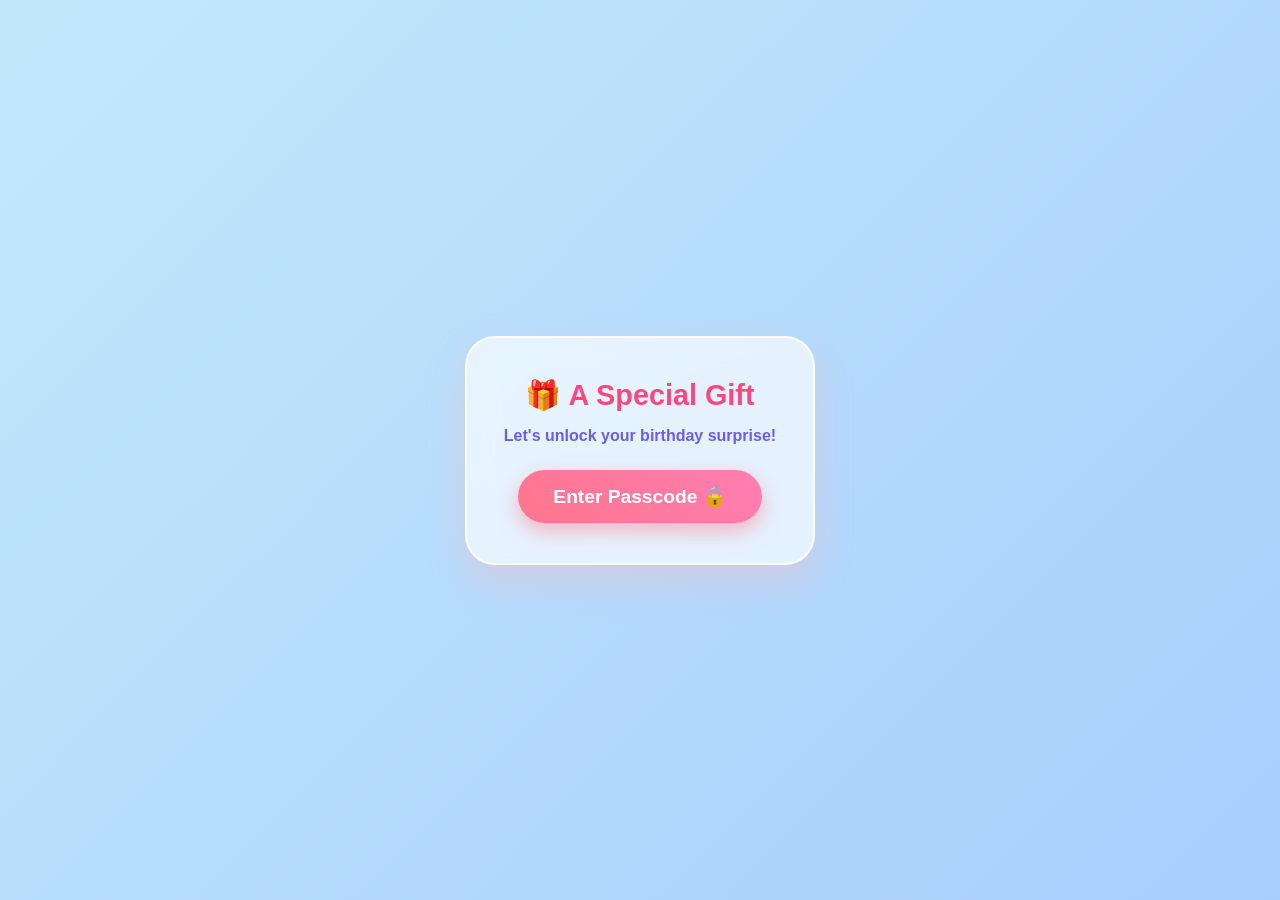
==== commit 33aa3bd7: "Update index.html" ====
--- a/index.html
+++ b/index.html
@@ -3,31 +3,19 @@
 <head>
   <meta charset="UTF-8">
   <meta name="viewport" content="width=device-width, initial-scale=1.0">
-  <title>A Surprise For You ✨</title>
   <style>
-    * { box-sizing: border-box; margin: 0; padding: 0; font-family: 'Segoe UI', cursive, sans-serif; }
+    * { box-sizing: border-box; margin: 0; padding: 0; font-family: 'Segoe UI', sans-serif; }
     body {
       background: linear-gradient(-45deg, #ff9a9e, #fecfef, #a1c4fd, #c2e9fb);
       background-size: 400% 400%; animation: gradientBG 12s ease infinite;
       min-height: 100vh; display: flex; justify-content: center; align-items: center; text-align: center;
-      overflow: hidden; position: relative;
+      overflow: hidden;
     }
     @keyframes gradientBG { 0% { background-position: 0% 50%; } 50% { background-position: 100% 50%; } 100% { background-position: 0% 50%; } }
-
-    .bg-heart {
-      position: absolute; color: rgba(255, 105, 180, 0.35); font-size: 1.5rem;
-      animation: floatUp 8s linear infinite; pointer-events: none;
-    }
-    @keyframes floatUp {
-      0% { transform: translateY(100vh) scale(0.5); opacity: 0; }
-      50% { opacity: 0.8; }
-      100% { transform: translateY(-10vh) scale(1.2); opacity: 0; }
-    }
-
     .card {
       background: rgba(255, 255, 255, 0.65); padding: 40px 25px; border-radius: 30px;
       backdrop-filter: blur(15px); border: 2px solid rgba(255, 255, 255, 0.8);
-      box-shadow: 0 15px 35px rgba(255, 182, 193, 0.4); max-width: 350px; width: 85%; z-index: 10;
+      box-shadow: 0 15px 35px rgba(255, 182, 193, 0.4); max-width: 350px; width: 85%;
     }
     h1 { color: #ff477e; font-size: 1.8rem; margin-bottom: 15px; }
     p { color: #6c5ce7; font-size: 1rem; margin-bottom: 25px; font-weight: 600; }
@@ -40,32 +28,10 @@
   </style>
 </head>
 <body>
-
-  <div class="bg-heart" style="left: 10%; animation-delay: 0s;">💖</div>
-  <div class="bg-heart" style="left: 30%; animation-delay: 2s;">✨</div>
-  <div class="bg-heart" style="left: 50%; animation-delay: 4s;">🌸</div>
-  <div class="bg-heart" style="left: 70%; animation-delay: 1s;">💕</div>
-  <div class="bg-heart" style="left: 85%; animation-delay: 3s;">✨</div>
-
   <div class="card">
     <h1>🎁 A Special Gift</h1>
-    <p>Turn on your sound & tap below to unlock!</p>
-    <button class="start-btn" onclick="startSurprise()">Tap to Begin ✨</button>
+    <p>Let's unlock your birthday surprise!</p>
+    <button class="start-btn" onclick="window.location.href='passcode.html'">Enter Passcode 🔒</button>
   </div>
-
-  <audio id="bgSong" loop preload="auto">
-    <source src="music/birthday.mp3" type="audio/mpeg">
-  </audio>
-
-  <script>
-    function startSurprise() {
-      const audio = document.getElementById('bgSong');
-      audio.play().then(() => {
-        window.location.href = "passcode.html";
-      }).catch(() => {
-        window.location.href = "passcode.html";
-      });
-    }
-  </script>
 </body>
 </html>
